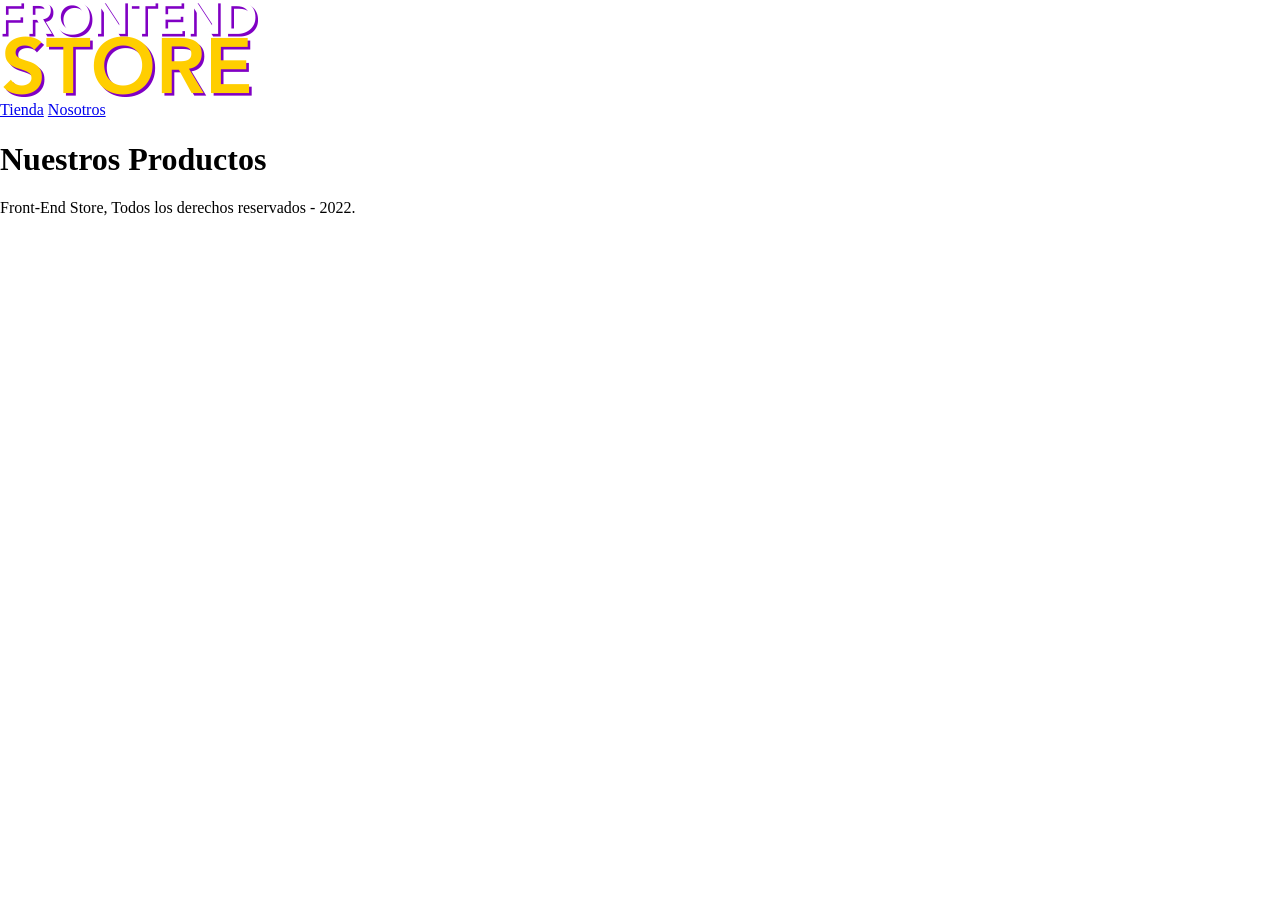
==== Nosotros.htm @ 748dbebf "V02" ====
<!DOCTYPE html>
<html lang="en">

<head>
    <meta charset="UTF-8">
    <meta http-equiv="X-UA-Compatible" content="IE=edge">
    <meta name="viewport" content="width=device-width, initial-scale=1.0">
    <link rel="stylesheet" href="Diseño/normalize.css">
    <link rel="preconnect" href="https://fonts.googleapis.com">
    <link rel="preconnect" href="https://fonts.gstatic.com" crossorigin>
    <link href="https://fonts.googleapis.com/css2?family=Staatliches&display=swap" rel="stylesheet">
    <link rel="stylesheet" href="Diseño/Styles.css">
    <title>Front-end Store</title>
</head>

<body>
    <header class="header">
        <a href="Index.htm">
            <img class="header__logo" src="Diseño/logo.png" alt="Logotipo">
        </a>
    </header>

    <nav class="navegacion">
        <a class="navegacion__enlace navegacion__enlace--activo" href="Index.htm">Tienda</a>
        <a class="navegacion__enlace" href="Nosotros.htm">Nosotros</a>
    </nav>

    <main class="contenedor">
        <h1>Nuestros Productos</h1>


    </main>

    <footer class="footer">
        <p class="footer__texto">Front-End Store, Todos los derechos reservados - 2022.</p>
    </footer>

</body>

</html>
---- Diseño/Styles.css ----
:root{
    --primario: #9C27B0;
    --primarioOscuro: #891190;
    --secundario: #FFCE08;
    --secundarioOscuro: rgb(233, 287, 2);
    --blanco: #FFF;
    --negro: #000;
    --fuentePrincipal: font-family: 'Staatliches', cursive;
}

/* Globales */ 

html{
    font-size: 62.5%;
}

body{
    font-size: 16px;
}
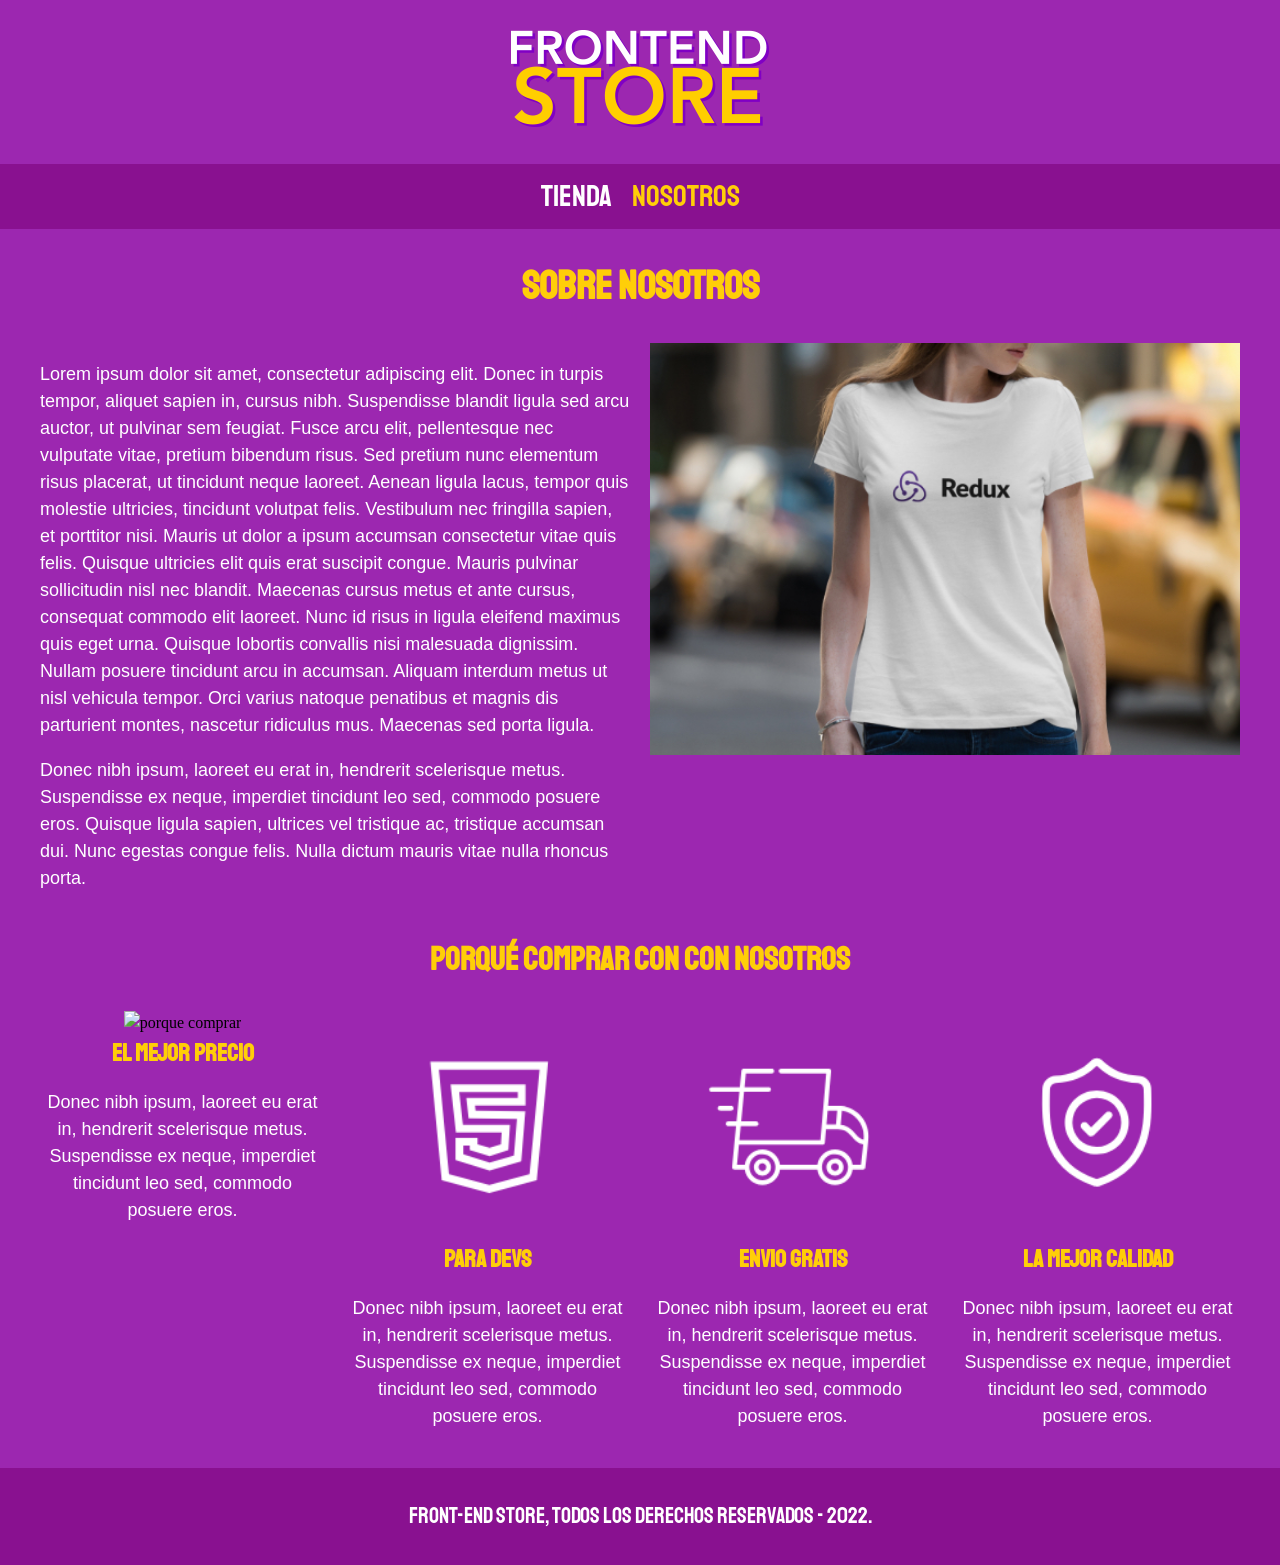
==== commit 3aa88f3d: "v02_1" ====
--- a/Nosotros.htm
+++ b/Nosotros.htm
@@ -21,20 +21,65 @@
     </header>
 
     <nav class="navegacion">
-        <a class="navegacion__enlace navegacion__enlace--activo" href="Index.htm">Tienda</a>
-        <a class="navegacion__enlace" href="Nosotros.htm">Nosotros</a>
+        <a class="navegacion__enlace" href="Index.htm">Tienda</a>
+        <a class="navegacion__enlace navegacion__enlace--activo" href="Nosotros.htm">Nosotros</a>
     </nav>
 
     <main class="contenedor">
-        <h1>Nuestros Productos</h1>
+        <h1>Sobre Nosotros</h1>
+        <div class="nosotros">
+            <div class="nosotros__contenido">
+                <p>Lorem ipsum dolor sit amet, consectetur adipiscing elit. Donec in turpis tempor, aliquet sapien in, cursus nibh.
+                Suspendisse blandit ligula sed arcu auctor, ut pulvinar sem feugiat. Fusce arcu elit, pellentesque nec vulputate vitae,
+                pretium bibendum risus. Sed pretium nunc elementum risus placerat, ut tincidunt neque laoreet. Aenean ligula lacus,
+                tempor quis molestie ultricies, tincidunt volutpat felis. Vestibulum nec fringilla sapien, et porttitor nisi. Mauris ut
+                dolor a ipsum accumsan consectetur vitae quis felis. Quisque ultricies elit quis erat suscipit congue. Mauris pulvinar
+                sollicitudin nisl nec blandit. Maecenas cursus metus et ante cursus, consequat commodo elit laoreet. Nunc id risus in
+                ligula eleifend maximus quis eget urna. Quisque lobortis convallis nisi malesuada dignissim. Nullam posuere tincidunt
+                arcu in accumsan. Aliquam interdum metus ut nisl vehicula tempor. Orci varius natoque penatibus et magnis dis parturient
+                montes, nascetur ridiculus mus. Maecenas sed porta ligula.</p>
+                
+                <p>Donec nibh ipsum, laoreet eu erat in, hendrerit scelerisque metus. Suspendisse ex neque, imperdiet tincidunt leo sed,
+                commodo posuere eros. Quisque ligula sapien, ultrices vel tristique ac, tristique accumsan dui. Nunc egestas congue
+                felis. Nulla dictum mauris vitae nulla rhoncus porta.</p>
+            </div>
+            <img class="nosotros__imagen" src="Diseño/nosotros.jpg" alt="Imagen Nosotros">
+        </div>
+    </main>
 
-
-    </main>
+    <section class="contenedor comprar">
+        <h2 class="comprar__titulo">Porqué comprar con con nosotros</h2>
+        <div class="bloques">
+            <div class="bloque">
+                <img class="bloque__imagen" src="Diseño/icono_1.png" alt="porque comprar">
+                <h3 class="bloque__titulo">El mejor precio</h3>
+                <p>Donec nibh ipsum, laoreet eu erat in, hendrerit scelerisque metus. Suspendisse ex neque, imperdiet tincidunt leo sed,
+                commodo posuere eros.</p>
+            </div>
+            <div class="bloque">
+                <img class="bloque__imagen" src="Diseño/icono_2.png" alt="porque comprar">
+                <h3 class="bloque__titulo">Para Devs</h3>
+                <p>Donec nibh ipsum, laoreet eu erat in, hendrerit scelerisque metus. Suspendisse ex neque, imperdiet tincidunt leo sed,
+                commodo posuere eros.</p>
+            </div>
+            <div class="bloque">
+                <img class="bloque__imagen" src="Diseño/icono_3.png" alt="porque comprar">
+                <h3 class="bloque__titulo">Envio Gratis</h3>
+                <p>Donec nibh ipsum, laoreet eu erat in, hendrerit scelerisque metus. Suspendisse ex neque, imperdiet tincidunt leo sed,
+                commodo posuere eros.</p>
+            </div>
+            <div class="bloque">
+                <img class="bloque__imagen" src="Diseño/icono_4.png" alt="porque comprar">
+                <h3 class="bloque__titulo">La mejor calidad</h3>
+                <p>Donec nibh ipsum, laoreet eu erat in, hendrerit scelerisque metus. Suspendisse ex neque, imperdiet tincidunt leo sed,
+                commodo posuere eros.</p>
+            </div>
+        </div>
+    </section>
 
     <footer class="footer">
         <p class="footer__texto">Front-End Store, Todos los derechos reservados - 2022.</p>
     </footer>
 
 </body>
-
 </html>
--- a/Diseño/Styles.css
+++ b/Diseño/Styles.css
@@ -5,16 +5,245 @@
     --secundarioOscuro: rgb(233, 287, 2);
     --blanco: #FFF;
     --negro: #000;
-    --fuentePrincipal: font-family: 'Staatliches', cursive;
+    --fuentePrincipal: 'Staatliches', cursive;
 }
 
 /* Globales */ 
-
 html{
     font-size: 62.5%;
+    box-sizing: border-box;
 }
 
 body{
     font-size: 16px;
-}
-
+    background-color: var(--primario);
+    line-height: 1.5;
+}
+
+*, *:before, *:after {
+    box-sizing: inherit;
+}
+
+p{
+    font-size: 1.8rem;
+    font-family: Arial, Helvetica, sans-serif;
+    color: var(--blanco);
+}
+
+a{
+    text-decoration: none;
+}
+
+img{
+    width: 100%;
+}
+
+.contenedor{
+    max-width: 120rem;
+    margin: 0 auto;
+}
+
+h1,h2,h3{
+    text-align: center;
+    color: var(--secundario);
+    font-family: var(--fuentePrincipal);
+}
+
+h1{
+    font-size: 4rem;
+}
+
+h2{
+    font-size: 3.2rem;
+}
+
+h3{
+    font-size: 2.4rem;
+}
+
+/* Header */
+.header{
+    display: flex;
+    justify-content: center;
+}
+
+.header__logo{
+    margin: 3rem 0;
+}
+
+/* Navegacion */
+.navegacion{
+    background-color: var(--primarioOscuro);
+    padding: 1rem 0;
+    display: flex;    
+    justify-content: center;
+    gap: 2rem;
+}
+
+.navegacion__enlace{
+    color: var(--blanco);
+    font-family: var(--fuentePrincipal);
+    font-size: 3rem;
+}
+.navegacion__enlace--activo, .navegacion__enlace:hover{
+    color: var(--secundario);
+}
+
+/* Footer */
+.footer{
+    background-color: var(--primarioOscuro);
+    padding: 1rem 0;
+    margin-top: 2rem;
+}
+
+.footer__texto{
+    font-family: var(--fuentePrincipal);
+    text-align: center;
+    font-size: 2.2rem;
+}
+
+/* Productos */
+
+.grid{
+    display: grid;
+    grid-template-columns: repeat(2, 1fr);
+    gap: 2rem;
+}
+
+@media (min-width: 768px) {
+    .grid{
+        grid-template-columns: repeat(3, 1fr);
+    }
+}
+
+.producto{
+    background-color: var(--primarioOscuro);
+    padding: 1rem;
+}
+
+.producto__nombre{
+    font-size: 4rem;
+}
+
+.producto__precio{
+    font-size: 2.8rem;
+    color: var(--secundario);
+}
+
+.producto__nombre, .producto__precio{
+    font-family: var(--fuentePrincipal);
+    margin: 1rem 0;
+    text-align: center;
+    line-height: 1.2;
+}
+
+/* Graficos */
+.grafico{
+    min-height: 30rem;
+    background-repeat: no-repeat;
+    background-size: cover;
+    grid-column: 1 / 3;
+}
+
+.grafico--camisas{
+    background-image: url(../Diseño/grafico1.jpg);
+    grid-row: 2 / 3;
+}
+
+.grafico--node{
+    background-image: url(../Diseño/grafico2.jpg);
+    grid-row: 8 / 9;
+}
+
+@media (min-width: 768px) {
+    .grafico--node{
+        grid-row: 5 / 6;
+        grid-column: 2 / 4; 
+    }
+}
+
+/* Sobre Nosotros */
+
+.nosotros{
+    display: grid;
+    grid-template-rows: repeat(2, auto);
+}
+
+@media (min-width: 768px) {
+    .nosotros{
+        grid-template-columns: repeat(2, 1fr);
+        column-gap: 2rem;
+    }
+}
+
+.nosotros__imagen{
+    grid-row: 1 / 2;
+}
+
+@media (min-width: 768px) {
+    .nosotros__imagen{
+        grid-column: 2 / 3;
+    }
+}
+
+/* Bloques */
+
+.bloques{
+    display: grid;
+    grid-template-columns: repeat(2, 1fr);
+    gap: 2rem;
+}
+
+@media (min-width: 768px) {
+    .bloques{
+        grid-template-columns: repeat(4, 1fr);
+    }
+}
+
+.bloque{
+    text-align: center;
+}
+
+.bloque__titulo{
+    margin: 0;
+}
+
+/* Pag_Producto */
+@media (min-width: 768px) {
+    .camisa{
+        display: grid;
+        grid-template-columns: repeat(2, 1fr);
+        column-gap: 2rem;
+    }
+}
+
+.formulario{
+    display: grid;
+    grid-template-columns: repeat(2, 1fr);
+}
+
+.formulario__submit{
+    background-color: var(--secundario);
+    border: none;
+    font-size: 2rem;
+    font-family: var(--fuentePrincipal);
+    padding: 2rem;
+    transition: background-color .3s ease;
+    grid-column: 1 / 3;
+}
+
+.formulario__submit:hover{
+    cursor: pointer;
+    background-color: var(--secundarioOscuro);
+}
+
+.formulario__campo{
+    border: 1rem solid var(--primarioOscuro);
+    background-color: transparent;
+    color: var(--blanco);
+    font-size: 2rem;
+    font-family: Arial, Helvetica, sans-serif;
+    padding: 1rem;
+    appearance: none;
+}
+
